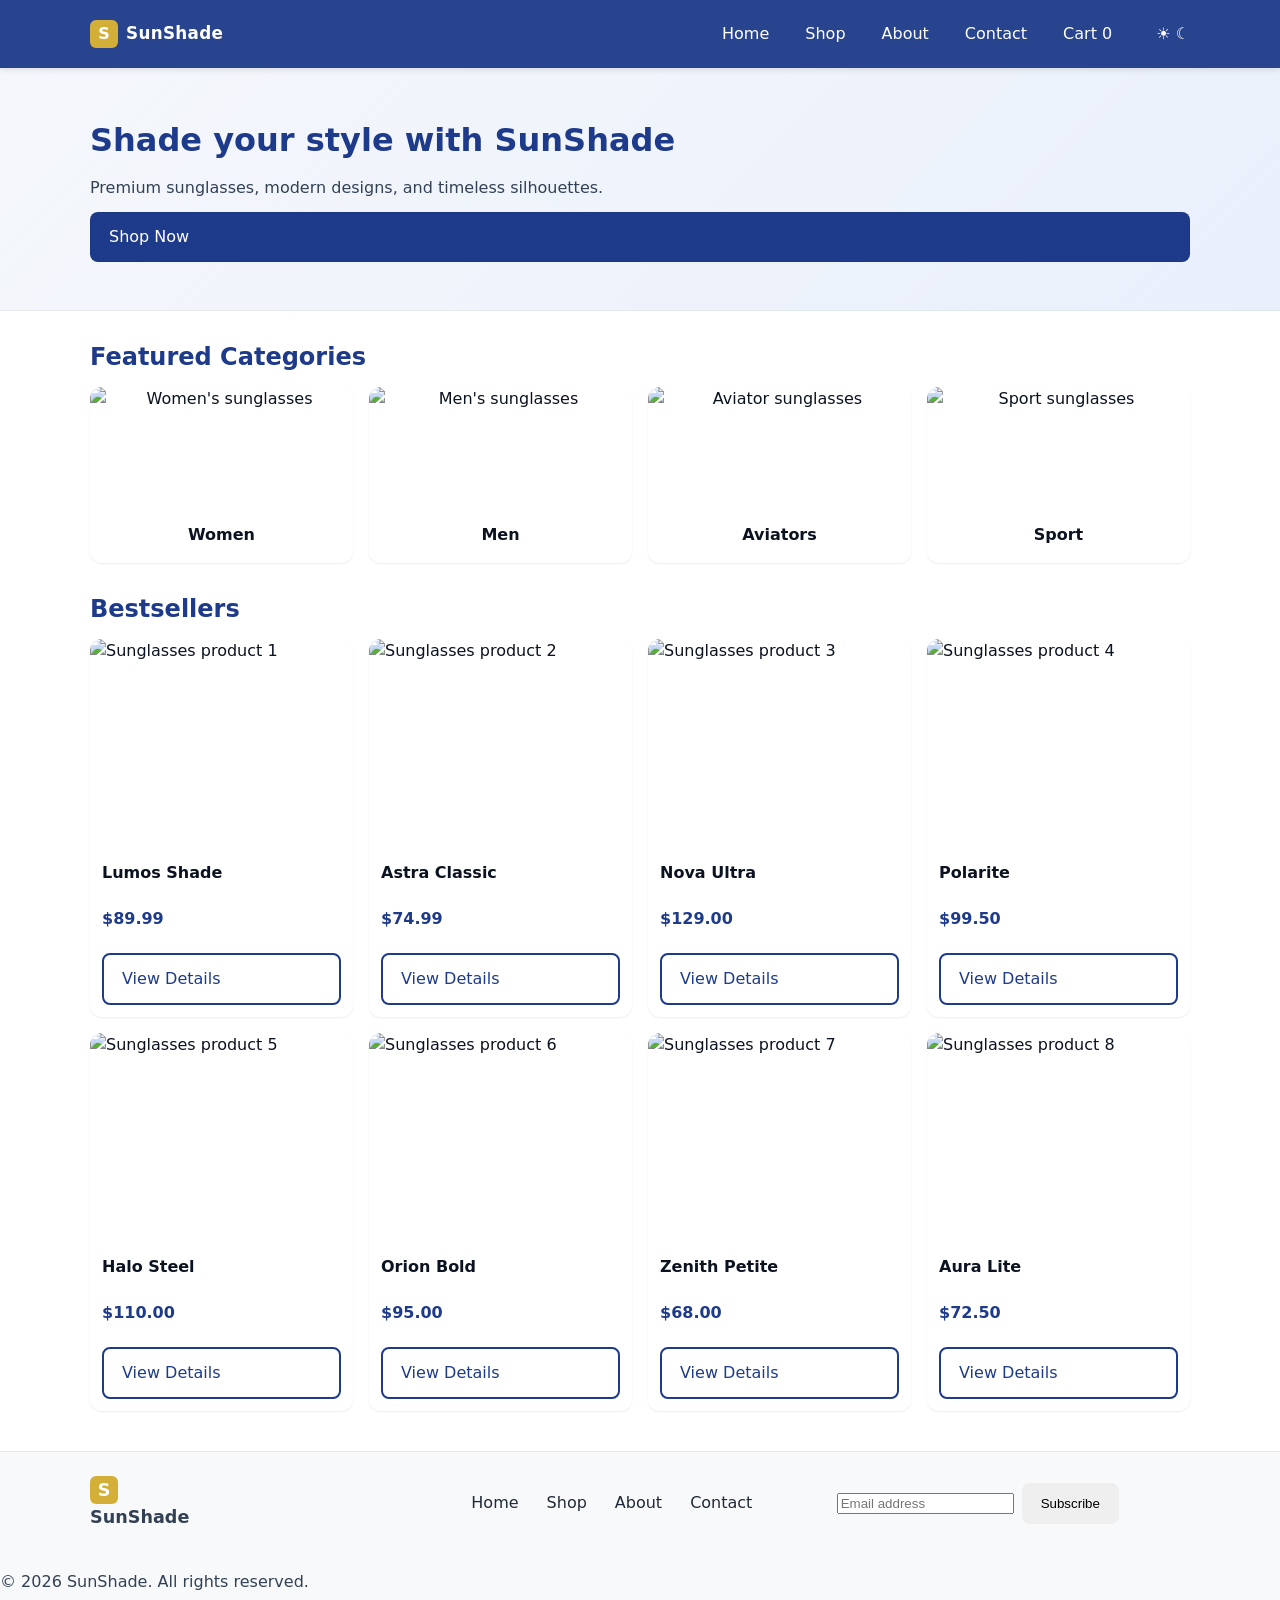
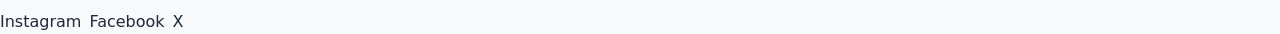
==== index.html @ cfb4da47 "Add files via upload" ====
<!doctype html>
<html lang="en">
<head>
  <meta charset="utf-8" />
  <meta name="viewport" content="width=device-width, initial-scale=1" />
  <title>SunShade — Sunglasses Store</title>
  <link rel="stylesheet" href="style.css" />
</head>
<body>
  <!-- Header / Nav -->
  <header class="site-header" aria-label="Site header">
    <div class="container header-inner">
      <a href="index.html" class="logo" aria-label="SunShade home">
        <span class="logo-mark" aria-hidden="true">S</span>
        <span class="logo-text">SunShade</span>
      </a>

      <nav class="main-nav" aria-label="Main navigation">
        <a href="index.html" class="nav-link" title="Home">Home</a>
        <a href="shop.html" class="nav-link" title="Shop">Shop</a>
        <a href="about.html" class="nav-link" title="About">About</a>
        <a href="contact.html" class="nav-link" title="Contact">Contact</a>
        <a href="cart.html" class="nav-link cart-link" aria-label="Cart">
          Cart
          <span class="badge" aria-live="polite">0</span>
        </a>
      </nav>

      <div class="spacer"></div>

      <div class="theme-toggle" aria-label="Color theme hint" title="Dark mode uses your system preference">
        <span class="swatch sun" aria-hidden="true">☀</span>
        <span class="swatch moon" aria-hidden="true">☾</span>
      </div>
    </div>
  </header>

  <!-- Hero -->
  <section class="hero" aria-label="Hero banner">
    <div class="container hero-content">
      <h1 class="hero-title">Shade your style with SunShade</h1>
      <p class="hero-sub">Premium sunglasses, modern designs, and timeless silhouettes.</p>
      <a href="shop.html" class="btn btn-primary">Shop Now</a>
    </div>
  </section>

  <!-- Featured Categories -->
  <main class="container main" id="main">
    <section class="featured-categories" aria-labelledby="featured-categories">
      <h2 id="featured-categories" class="section-title">Featured Categories</h2>
      <div class="category-grid">
        <div class="category-card">
          <img src="images/p1.jpeg" alt="Women's sunglasses" />
          <h3>Women</h3>
        </div>
        <div class="category-card">
          <img src="https://via.placeholder.com/400x300" alt="Men's sunglasses" />
          <h3>Men</h3>
        </div>
        <div class="category-card">
          <img src="https://via.placeholder.com/400x300" alt="Aviator sunglasses" />
          <h3>Aviators</h3>
        </div>
        <div class="category-card">
          <img src="https://via.placeholder.com/400x300" alt="Sport sunglasses" />
          <h3>Sport</h3>
        </div>
      </div>
    </section>

    <!-- Bestsellers -->
    <section class="bestsellers" aria-labelledby="bestsellers">
      <h2 id="bestsellers" class="section-title">Bestsellers</h2>
      <div class="product-grid">
        <!-- 8 sample products -->
        <article class="product-card" aria-label="Product 1">
          <img src="https://via.placeholder.com/400x300" alt="Sunglasses product 1" />
          <div class="product-info">
            <h4 class="product-name">Lumos Shade</h4>
            <p class="price">$89.99</p>
            <a href="product.html" class="btn btn-outline" aria-label="View details for Lumos Shade">View Details</a>
          </div>
        </article>

        <article class="product-card" aria-label="Product 2">
          <img src="https://via.placeholder.com/400x300" alt="Sunglasses product 2" />
          <div class="product-info">
            <h4 class="product-name">Astra Classic</h4>
            <p class="price">$74.99</p>
            <a href="product.html" class="btn btn-outline" aria-label="View details for Astra Classic">View Details</a>
          </div>
        </article>

        <article class="product-card" aria-label="Product 3">
          <img src="https://via.placeholder.com/400x300" alt="Sunglasses product 3" />
          <div class="product-info">
            <h4 class="product-name">Nova Ultra</h4>
            <p class="price">$129.00</p>
            <a href="product.html" class="btn btn-outline" aria-label="View details for Nova Ultra">View Details</a>
          </div>
        </article>

        <article class="product-card" aria-label="Product 4">
          <img src="https://via.placeholder.com/400x300" alt="Sunglasses product 4" />
          <div class="product-info">
            <h4 class="product-name">Polarite</h4>
            <p class="price">$99.50</p>
            <a href="product.html" class="btn btn-outline" aria-label="View details for Polarite">View Details</a>
          </div>
        </article>

        <article class="product-card" aria-label="Product 5">
          <img src="https://via.placeholder.com/400x300" alt="Sunglasses product 5" />
          <div class="product-info">
            <h4 class="product-name">Halo Steel</h4>
            <p class="price">$110.00</p>
            <a href="product.html" class="btn btn-outline" aria-label="View details for Halo Steel">View Details</a>
          </div>
        </article>

        <article class="product-card" aria-label="Product 6">
          <img src="https://via.placeholder.com/400x300" alt="Sunglasses product 6" />
          <div class="product-info">
            <h4 class="product-name">Orion Bold</h4>
            <p class="price">$95.00</p>
            <a href="product.html" class="btn btn-outline" aria-label="View details for Orion Bold">View Details</a>
          </div>
        </article>

        <article class="product-card" aria-label="Product 7">
          <img src="https://via.placeholder.com/400x300" alt="Sunglasses product 7" />
          <div class="product-info">
            <h4 class="product-name">Zenith Petite</h4>
            <p class="price">$68.00</p>
            <a href="product.html" class="btn btn-outline" aria-label="View details for Zenith Petite">View Details</a>
          </div>
        </article>

        <article class="product-card" aria-label="Product 8">
          <img src="https://via.placeholder.com/400x300" alt="Sunglasses product 8" />
          <div class="product-info">
            <h4 class="product-name">Aura Lite</h4>
            <p class="price">$72.50</p>
            <a href="product.html" class="btn btn-outline" aria-label="View details for Aura Lite">View Details</a>
          </div>
        </article>
      </div>
    </section>
  </main>

  <!-- Footer -->
  <footer class="site-footer" aria-label="Site footer">
    <div class="container footer-grid">
      <div class="footer-brand">
        <span class="logo-mark" aria-hidden="true">S</span> SunShade
      </div>
      <nav class="footer-links" aria-label="Footer links">
        <a href="index.html" class="footer-link">Home</a>
        <a href="shop.html" class="footer-link">Shop</a>
        <a href="about.html" class="footer-link">About</a>
        <a href="contact.html" class="footer-link">Contact</a>
      </nav>
      <form class="newsletter" role="form" aria-label="Newsletter signup">
        <label for="email" class="sr-only">Email</label>
        <input id="email" type="email" placeholder="Email address" aria-label="Email address" />
        <button class="btn" type="submit" aria-label="Subscribe">Subscribe</button>
      </form>
    </div>
    <div class="footer-bottom">
      <p>&copy; 2026 SunShade. All rights reserved.</p>
      <div class="socials" aria-label="Social media">
        <a href="#" class="social-icon" aria-label="Instagram">Instagram</a>
        <a href="#" class="social-icon" aria-label="Facebook">Facebook</a>
        <a href="#" class="social-icon" aria-label="X">X</a>
      </div>
    </div>
  </footer>

</body>
</html>
---- style.css ----
/* Root color variables (production-ready, semantic) */
:root {
  --color-bg: #ffffff;
  --color-text: #0b1220;
  --color-soft: #f7f7fb;
  --color-nav: #1E3A8A; /* navy blue */
  --color-accent: #D4AF37; /* gold */
  --radius: 12px;
  --shadow-sm: 0 1px 2px rgba(0,0,0,.08);
  --shadow-md: 0 6px 16px rgba(0,0,0,.08);
  --shadow-lg: 0 12px 28px rgba(0,0,0,.12);
  --text-on-dark: #eaeaf2;
}

/* Dark mode via prefers-color-scheme */
@media (prefers-color-scheme: dark) {
  :root {
    --color-bg: #0b1220;
    --color-text: #e7eaf6;
    --color-soft: #141a2a;
    --color-nav: #1a2a60;
    --color-accent: #D4AF37;
    --shadow-sm: 0 1px 2px rgba(0,0,0,.5);
    --shadow-md: 0 6px 16px rgba(0,0,0,.6);
    --shadow-lg: 0 12px 28px rgba(0,0,0,.75);
  }
}

/* Global */
* { box-sizing: border-box; }
html, body { margin: 0; padding: 0; color: var(--color-text); background: var(--color-bg); font-family: system-ui, -apple-system, "Segoe UI", Roboto, "Helvetica Neue", Arial, "Noto Sans", sans-serif; line-height: 1.5; }
img { max-width: 100%; display: block; }

.container { width: 92%; max-width: 1100px; margin: 0 auto; }

/* Header / Nav */
.site-header { position: sticky; top: 0; z-index: 1000; background: rgba(30,58,138,0.95); color: white; box-shadow: 0 2px 6px rgba(0,0,0,.1); }
.header-inner { display: flex; align-items: center; gap: 1rem; padding: 14px 0; }
.logo { display: inline-flex; align-items: center; text-decoration: none; color: white; font-weight: 700; }
.logo-mark { display:inline-block; width:28px; height:28px; border-radius:6px; background: var(--color-accent); color: #fff; display:flex; align-items:center; justify-content:center; margin-right:8px; font-weight:900; }
.logo-text { font-size: 1.05rem; letter-spacing:.3px; }
.main-nav { display: flex; gap: 12px; margin-left: auto; align-items: center; }
.nav-link { color: #fff; text-decoration: none; padding: 8px 12px; border-radius: 6px; font-weight: 500; }
.nav-link:hover { background: rgba(255,255,255,.1); }

/* Hero */
.hero { background: linear-gradient(135deg, #f5f7fb 0%, #e9f0fb 100%); padding: 48px 0; border-bottom: 1px solid rgba(0,0,0,.05); }
.hero-content { text-align: left; display: grid; gap: 12px; }
.hero-title { font-size: 2rem; margin: 0; color: var(--color-nav); }
.hero-sub { color: #334155; margin: 0; }

/* Buttons */
.btn { display: inline-block; padding: 12px 18px; border-radius: 8px; text-decoration: none; border: 1px solid transparent; cursor: pointer; transition: transform .2s ease, background .2s ease, color .2s; }
.btn-primary { background: var(--color-nav); color: white; border-color: rgba(0,0,0,.05); }
.btn-outline { background: transparent; color: var(--color-nav); border: 2px solid var(--color-nav); }
.btn:hover { transform: translateY(-1px); }
.btn:focus-visible { outline: 2px solid var(--color-accent); outline-offset: 2px; }

/* Section titles */
.section-title { font-size: 1.5rem; margin: 28px 0 12px; color: var(--color-nav); }

/* Featured categories grid */
.featured-categories .category-grid { display: grid; grid-template-columns: repeat(4, 1fr); gap: 16px; }
.category-card { border-radius: var(--radius); overflow: hidden; box-shadow: var(--shadow-sm); background: #fff; text-align: center; }
.category-card img { width: 100%; height: 120px; object-fit: cover; display:block; }
.category-card h3 { margin: 8px 0; padding: 8px; font-size: 1rem; }

/* Product grid (home) */
.product-grid { display: grid; grid-template-columns: repeat(4, 1fr); gap: 16px; }
.product-card { background: #fff; border-radius: 12px; overflow: hidden; box-shadow: var(--shadow-sm); display: flex; flex-direction: column; transition: transform .2s ease, box-shadow .2s ease; }
.product-card:hover { transform: translateY(-4px); box-shadow: var(--shadow-md); }
.product-card img { width: 100%; height: 180px; object-fit: cover; }
.product-info { padding: 12px; display: grid; gap: 8px; }
.product-name { font-size: 1rem; margin: 0; }
.price { font-weight: 700; color: var(--color-nav); }
.cart-link { display:inline-block; }

/* Filters and shop layout */
.filters { padding: 12px; border-radius: 10px; background: #fff; box-shadow: var(--shadow-sm); border: 1px solid #e5e7eb; }
.filter-group { border: none; padding: 0; margin-bottom: 12px; }
.filter-group legend { font-weight: 600; font-size: .9rem; padding-bottom:4px; }
.color-swatch { display:inline-block; width: 14px; height: 14px; border-radius: 2px; border: 1px solid #333; vertical-align: middle; margin-right: 6px; }

/* Shop layout grid wrapper */
.shop-layout { display: grid; grid-template-columns: 280px 1fr; gap: 20px; align-items: start; }

/* Product card (shop) */
.product-card { background: #fff; border-radius: 12px; overflow: hidden; box-shadow: var(--shadow-sm); display: grid; grid-template-rows: auto 1fr; transition: transform .2s ease, box-shadow .2s ease; }
.product-card:hover { transform: translateY(-4px); box-shadow: var(--shadow-md); }
.product-card img { width: 100%; height: 210px; object-fit: cover; }
.product-info { padding: 12px; display: grid; gap: 6px; }
.product-info .product-name { font-size: 1rem; margin: 0; }
.product-info .price { color: var(--color-nav); font-weight: 700; }
.btn-outline { border-color: var(--color-nav); color: var(--color-nav); background: transparent; }

/* Gallery/product detail layout */
.product-detail-grid { display: grid; grid-template-columns: 1fr 1fr; gap: 20px; align-items: start; }
.gallery img { width: 100%; height: auto; border-radius: 8px; box-shadow: var(--shadow-sm); display: block; }
.thumbs { display: flex; gap: 8px; margin-top: 8px; }
.thumbs img { width: 60px; height: 45px; object-fit: cover; border-radius: 6px; border: 1px solid #ddd; }

/* Cart */
.cart-table { border-collapse: collapse; width: 100%; margin-top: 8px; }
.cart-row { display: grid; grid-template-columns: 1fr 120px 100px 120px; padding: 8px 0; align-items: center; border-bottom: 1px solid #eee; }
.cart-row.header { font-weight: 700; color: #334155; border-bottom: 2px solid #e5e7eb; }
.cart-row .cell { padding-right: 8px; }
.cart-thumb img { width: 48px; height: 48px; object-fit: cover; border-radius: 6px; margin-right: 8px; vertical-align: middle; }

/* Newsletter */
.newsletter { display: flex; gap: 8px; align-items: center; }

/* Footer */
.site-footer { background: #f8f9fb; color: #334155; margin-top: 40px; border-top: 1px solid #e5e7eb; }
.footer-grid { display: grid; grid-template-columns: 1fr 1fr 1fr; gap: 20px; align-items: center; padding: 24px 0; }
.footer-brand { font-weight: 700; font-size: 1.1rem; }
.footer-links { display: flex; gap: 12px; flex-wrap: wrap; }
.footer-link { color: #1f2937; text-decoration: none; padding: 6px 8px; border-radius: 6px; }
.socials { display: flex; gap: 8px; }
.social-icon { text-decoration: none; color: #1f2937; }

/* Utility classes */
.container .sr-only { position: absolute; width: 1px; height: 1px; padding: 0; margin: -1px; overflow: hidden; clip: rect(0,0,0,0); border: 0; }

/* Responsive tweaks */
@media (max-width: 1024px) {
  .featured-categories .category-grid { grid-template-columns: repeat(2, 1fr); }
  .product-grid { grid-template-columns: repeat(2, 1fr); }
  .shop-layout { grid-template-columns: 1fr; }
  .product-detail-grid { grid-template-columns: 1fr; }
  .footer-grid { grid-template-columns: 1fr; gap: 12px; }
}

@media (max-width: 640px) {
  .hero-title { font-size: 1.5rem; }
  .main-nav { display: none; }
  .product-grid { grid-template-columns: 1fr; }
  .featured-categories .category-grid { grid-template-columns: 1fr; }
  .cart-row { grid-template-columns: 1fr 80px 80px 90px; font-size: .9rem; }
}
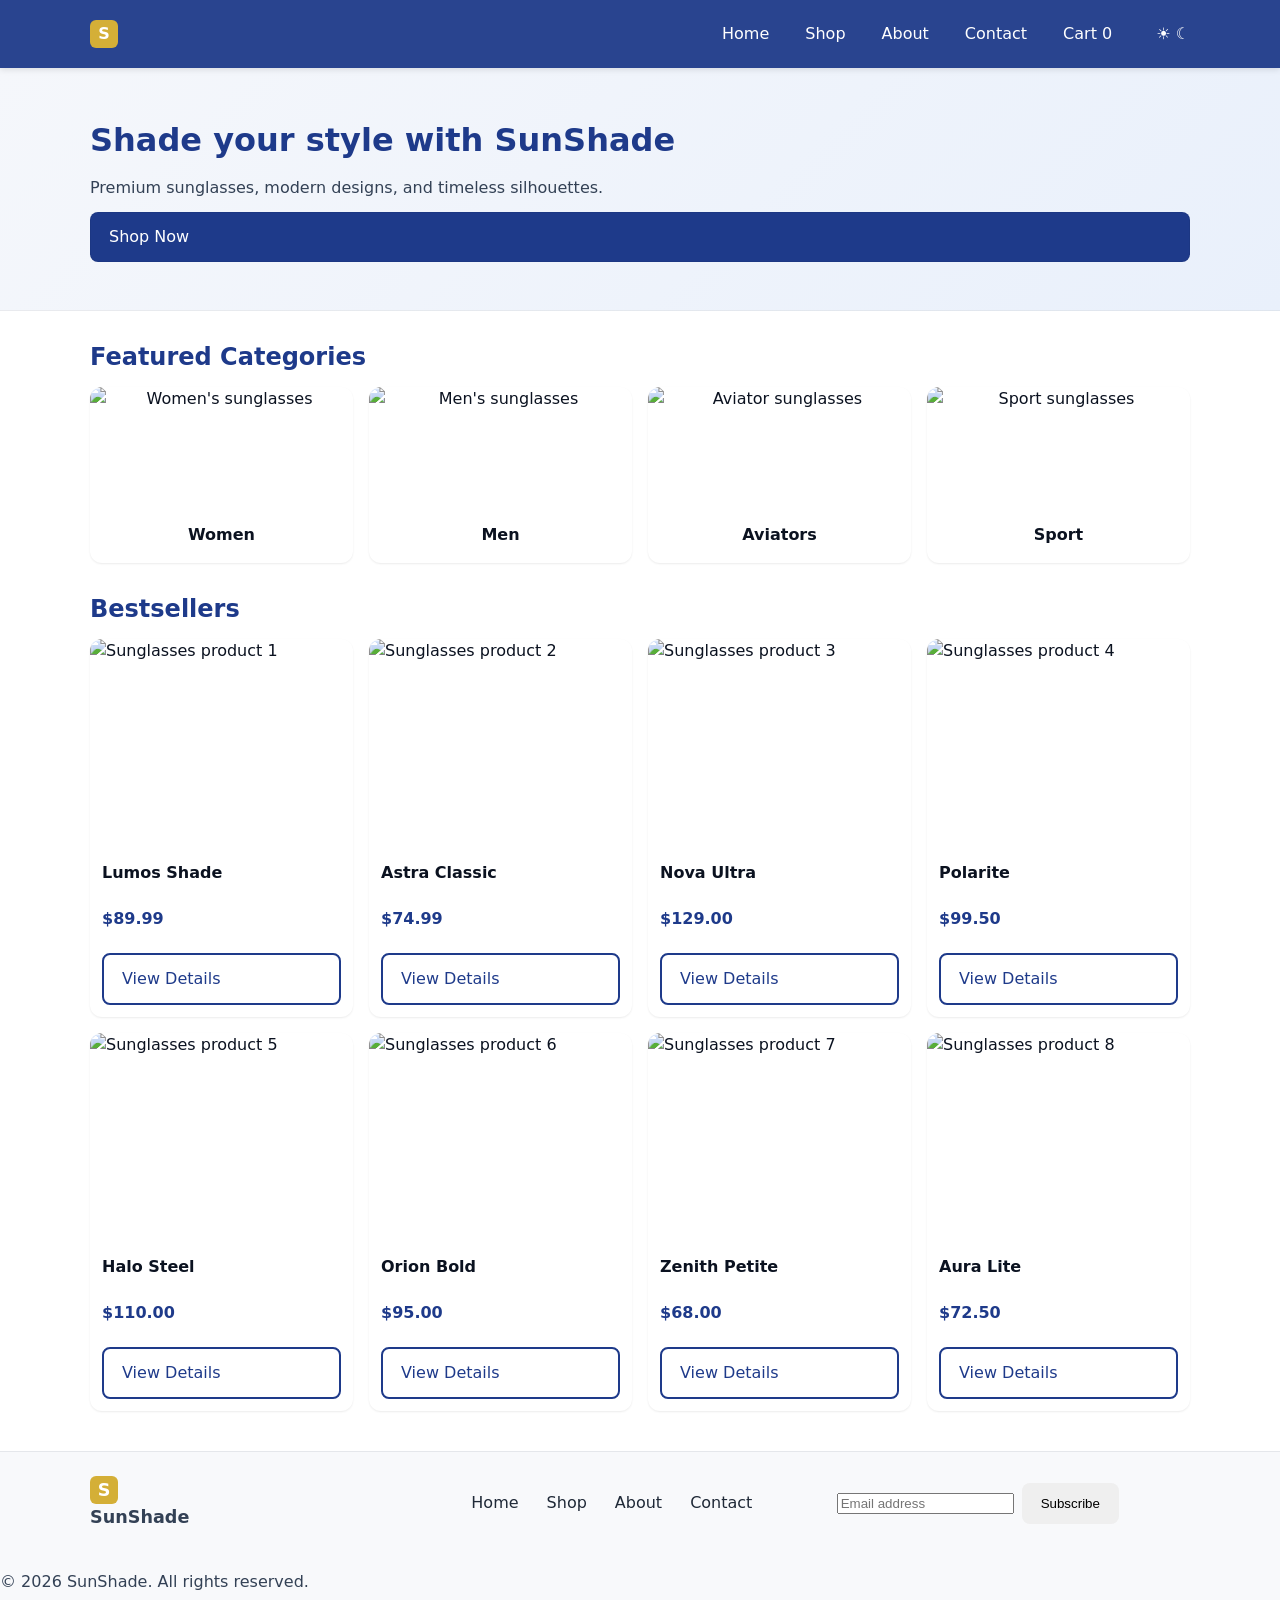
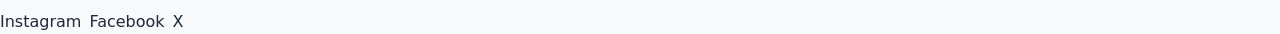
==== commit 4b6cf467: "Update index.html" ====
--- a/index.html
+++ b/index.html
@@ -3,7 +3,7 @@
 <head>
   <meta charset="utf-8" />
   <meta name="viewport" content="width=device-width, initial-scale=1" />
-  <title>SunShade — Sunglasses Store</title>
+  <title></title>
   <link rel="stylesheet" href="style.css" />
 </head>
 <body>
@@ -12,7 +12,7 @@
     <div class="container header-inner">
       <a href="index.html" class="logo" aria-label="SunShade home">
         <span class="logo-mark" aria-hidden="true">S</span>
-        <span class="logo-text">SunShade</span>
+        <span class="logo-text"></span>
       </a>
 
       <nav class="main-nav" aria-label="Main navigation">
@@ -177,4 +177,4 @@
   </footer>
 
 </body>
-</html>+</html>
